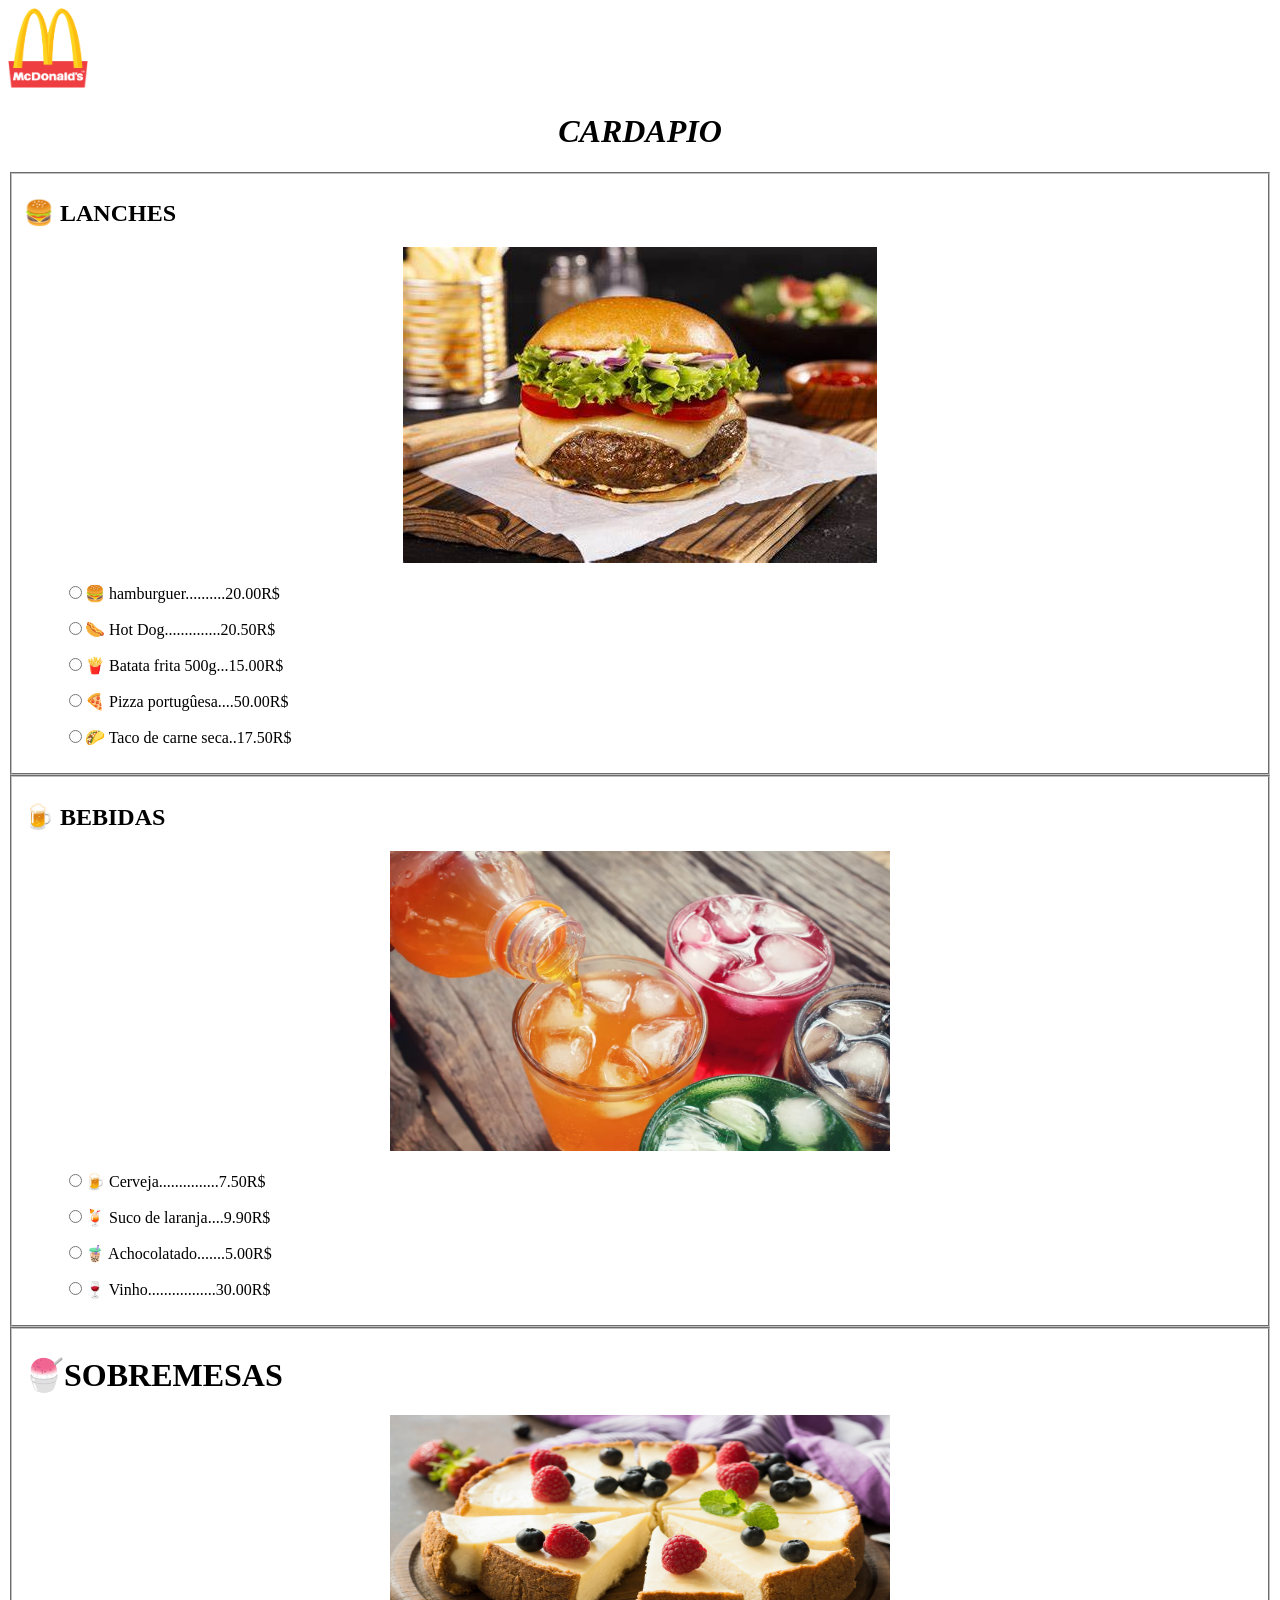
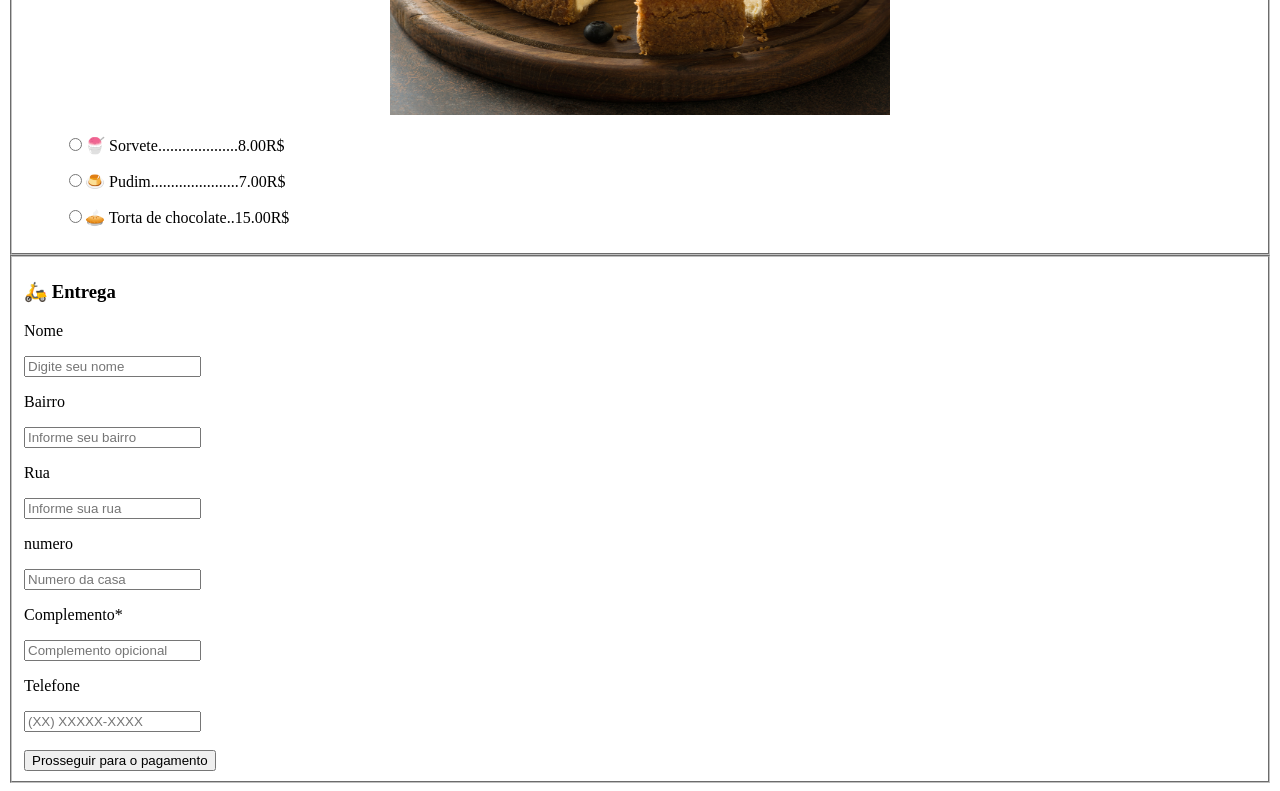
==== index.html @ 707173cb "Atualização do arquivo index e correções" ====
<!DOCTYPE html>
<html lang="pt-br">
<head>
<div>
    <meta charset="UTF-8">
    <meta name="viewport" content="width=device-width, initial-scale=1.0">
    <title>Menu</title>
    <img src="/imagens/mcdonalds_PNG9.png" width="80" height="80"> <center><h1><i><strong>CARDAPIO </strong></i></h1></center>
</div>
    </head>

<body>
    <div class="LANCHES">
    <fieldset>
    <h2><strong>🍔 LANCHES</strong></h2> <center><img src="/imagens/OIP.jpeg"></center>
    <ul><input type="radio" />🍔 hamburguer..........20.00R$</ul>
    <ul><input type="radio" />🌭 Hot Dog..............20.50R$</ul>
    <ul><input type="radio" />🍟 Batata frita 500g...15.00R$</ul>
    <ul><input type="radio" />🍕 Pizza portugûesa....50.00R$</ul>
    <ul><input type="radio" />🌮 Taco de carne seca..17.50R$</ul>
        </fieldset>
    </div>
    <div class="BEBIDAS">
     <fieldset>
     <h2><strong>🍺 BEBIDAS</strong></h2>
     <center><img src="/imagens/whatsapp-image-2021-01-12-at-09.49.39.webp" width="500" height="300"></center>
     <ul><input type="radio" />🍺 Cerveja...............7.50R$</ul>
     <ul><input type="radio" />🍹 Suco de laranja....9.90R$</ul>
     <ul><input type="radio" />🧋 Achocolatado.......5.00R$</ul>
     <ul><input type="radio" />🍷 Vinho.................30.00R$</ul>
    </fieldset>
    </div>
    <div class="SOBREMESAS">
    <fieldset>
    <h1><strong> 🍧SOBREMESAS</strong></h1>
    <center><img src="/imagens/sobremesas.jpeg" width="500" height="300"></center>
    <ul><input type="radio" />🍧 Sorvete....................8.00R$</ul>
    <ul><input type="radio" />🍮 Pudim......................7.00R$</ul>
    <ul><input type="radio" />🥧 Torta de chocolate..15.00R$</ul>
     </fieldset>
    </div>
    <div class="Entrega">
        <fieldset>
            <h3><strong>🛵 Entrega</strong></h3>
            <p>Nome</p><input type="text" placeholder="Digite seu nome" /><br/>
            <p>Bairro</p><input type="text" placeholder="Informe seu bairro" /><br/>
            <p>Rua</p><input type="text" placeholder="Informe sua rua" /><br/>
            <p>numero</p><input type="number" placeholder="Numero da casa"/><br/>
            <p>Complemento*</p><input type="text" placeholder="Complemento opicional" /><br/>
            <p>Telefone</p><input type="tel" placeholder="(XX) XXXXX-XXXX"><br/>
            <br/>
            <input type="submit" value="Prosseguir para o pagamento" />



        </fieldset>
    </div>

    
    
</body>
</html>
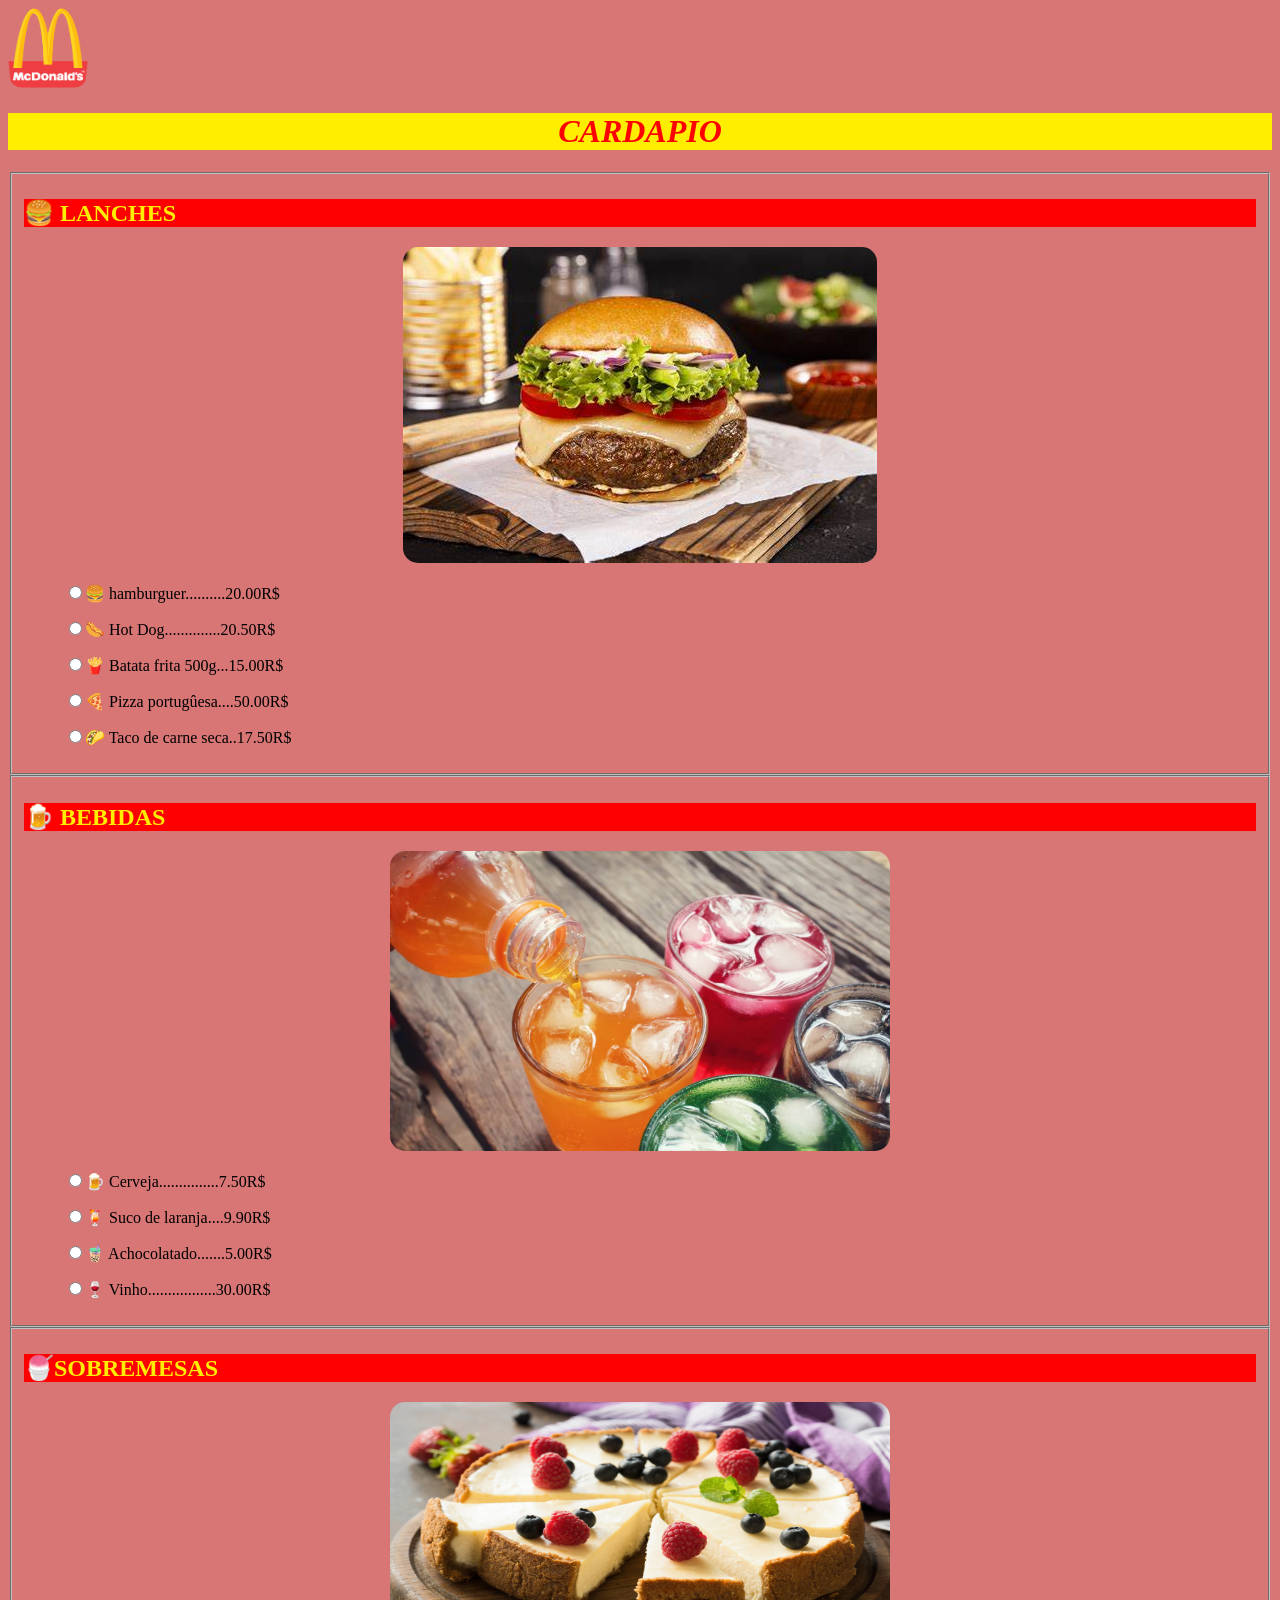
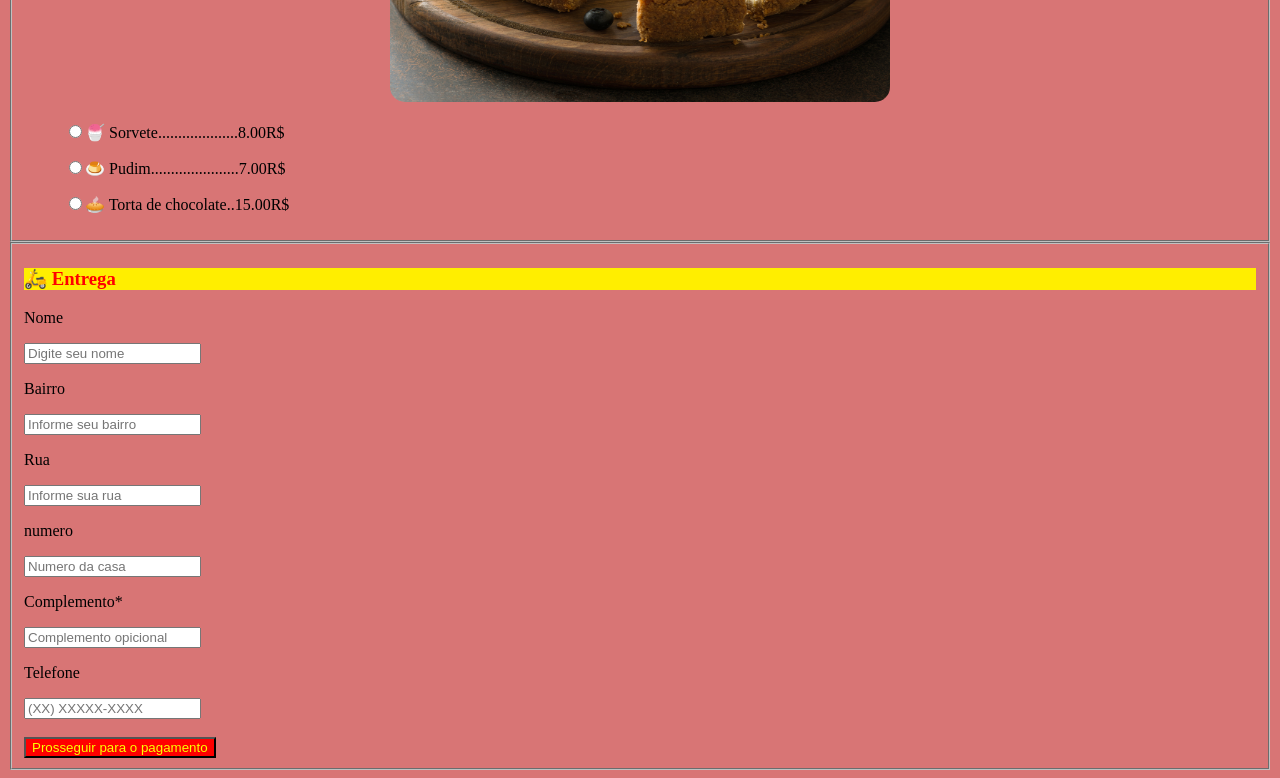
==== commit 502a14b1: "Atualização cores" ====
--- a/index.html
+++ b/index.html
@@ -4,12 +4,15 @@
 <div>
     <meta charset="UTF-8">
     <meta name="viewport" content="width=device-width, initial-scale=1.0">
+    <link rel="stylesheet" href="style.css">
     <title>Menu</title>
-    <img src="/imagens/mcdonalds_PNG9.png" width="80" height="80"> <center><h1><i><strong>CARDAPIO </strong></i></h1></center>
+    <img src="/imagens/mcdonalds_PNG9.png" width="80" height="80">
 </div>
     </head>
 
 <body>
+    <center><h1><i><strong>CARDAPIO </strong></i></h1></center>
+</div>
     <div class="LANCHES">
     <fieldset>
     <h2><strong>🍔 LANCHES</strong></h2> <center><img src="/imagens/OIP.jpeg"></center>
@@ -32,7 +35,7 @@
     </div>
     <div class="SOBREMESAS">
     <fieldset>
-    <h1><strong> 🍧SOBREMESAS</strong></h1>
+    <h2><strong> 🍧SOBREMESAS</strong></h2>
     <center><img src="/imagens/sobremesas.jpeg" width="500" height="300"></center>
     <ul><input type="radio" />🍧 Sorvete....................8.00R$</ul>
     <ul><input type="radio" />🍮 Pudim......................7.00R$</ul>
@@ -49,7 +52,7 @@
             <p>Complemento*</p><input type="text" placeholder="Complemento opicional" /><br/>
             <p>Telefone</p><input type="tel" placeholder="(XX) XXXXX-XXXX"><br/>
             <br/>
-            <input type="submit" value="Prosseguir para o pagamento" />
+            <input class="cl-p-red" type="submit" value="Prosseguir para o pagamento" />
 
 
 
--- a/style.css
+++ b/style.css
@@ -0,0 +1,22 @@
+h2{
+    background-color: red;
+    color: #ffee00;
+}
+h1{
+    background-color: #ffee00;
+    color: red;
+}
+h3{
+    background-color: #ffee00;
+    color: red;
+}
+.cl-p-red{
+    color: rgb(251, 255, 0);
+    background-color: red;
+}
+img {
+      border-radius: 15px;
+    }
+body{
+          background-color: rgb(216, 117, 117);
+    }
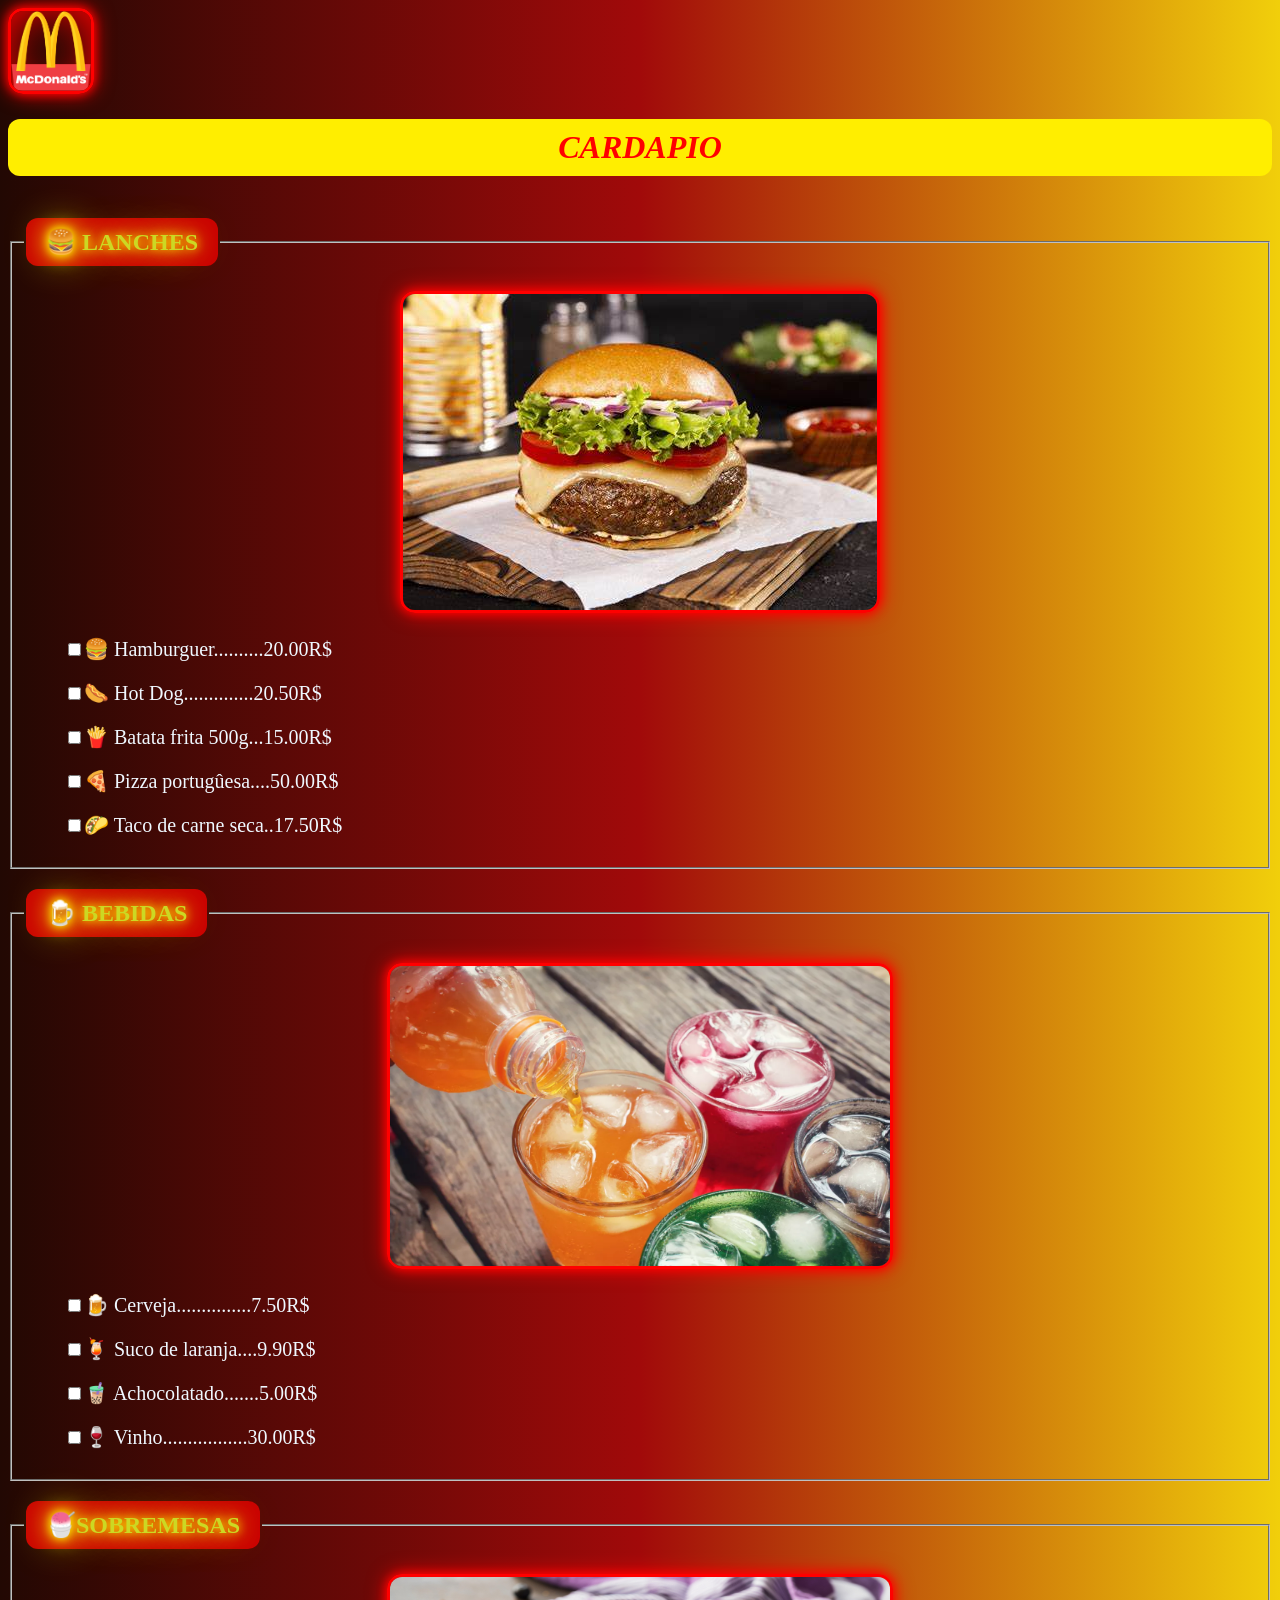
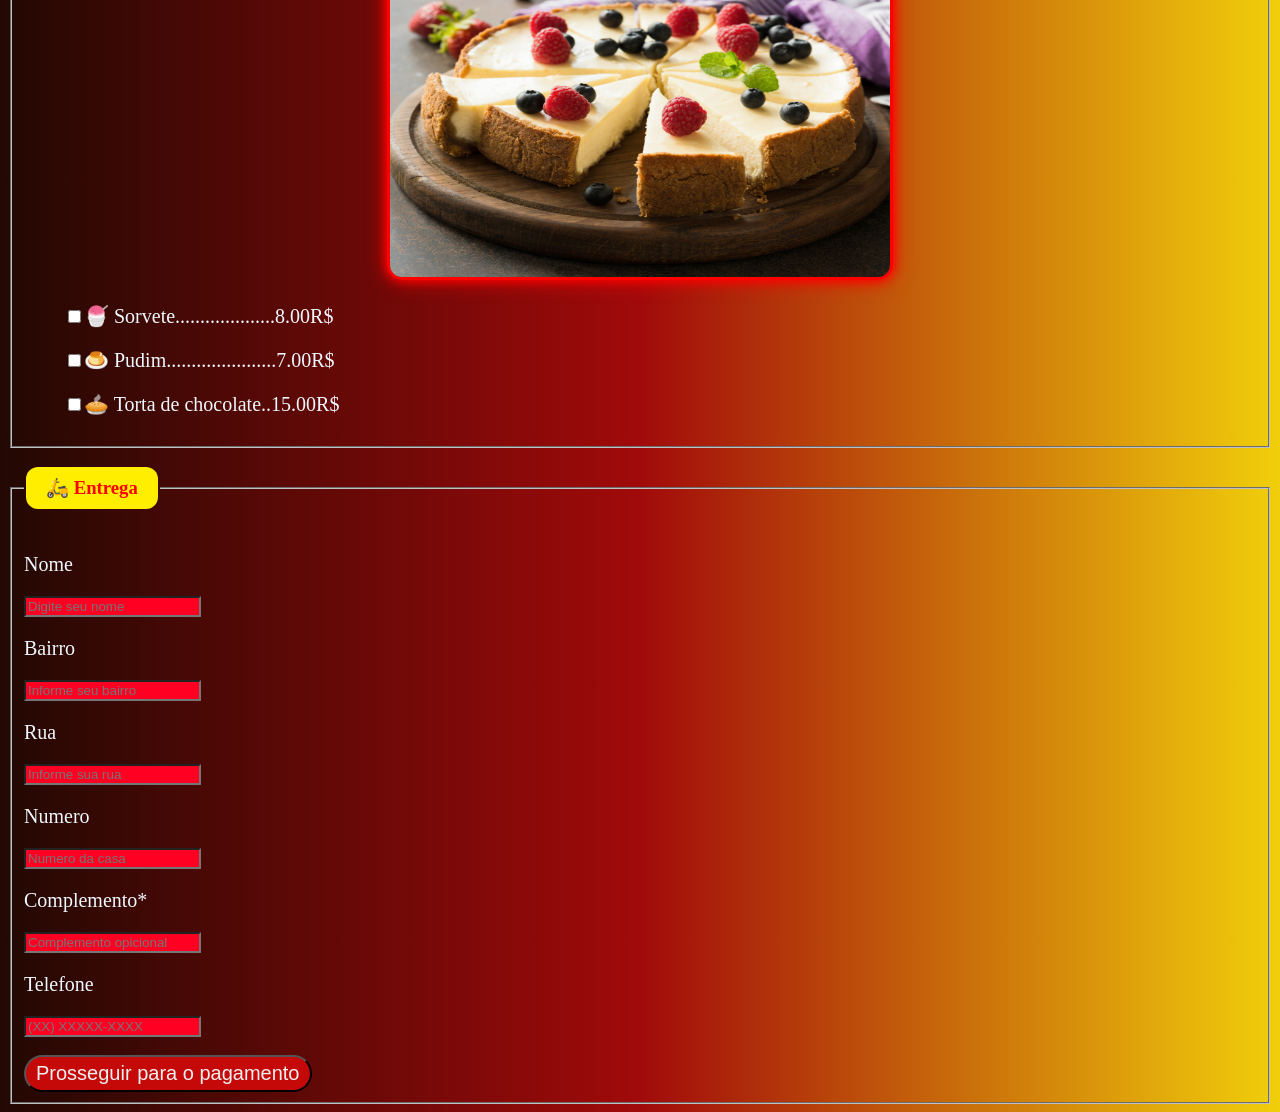
==== commit ec40a2e7: "update19-05 adição de bordas, bordas arredondadas, cores, alteração do tamanho da fonte e algumas al" ====
--- a/index.html
+++ b/index.html
@@ -15,42 +15,43 @@
 </div>
     <div class="LANCHES">
     <fieldset>
-    <h2><strong>🍔 LANCHES</strong></h2> <center><img src="/imagens/OIP.jpeg"></center>
-    <ul><input type="radio" />🍔 hamburguer..........20.00R$</ul>
-    <ul><input type="radio" />🌭 Hot Dog..............20.50R$</ul>
-    <ul><input type="radio" />🍟 Batata frita 500g...15.00R$</ul>
-    <ul><input type="radio" />🍕 Pizza portugûesa....50.00R$</ul>
-    <ul><input type="radio" />🌮 Taco de carne seca..17.50R$</ul>
+    <legend><h2><strong>🍔 LANCHES</strong></h2></legend>
+     <center><img src="/imagens/OIP.jpeg"></center>
+    <ul><input type="checkbox" class="cl-check-red"/>🍔 Hamburguer..........20.00R$</ul>
+    <ul><input type="checkbox" class="cl-check-red"/>🌭 Hot Dog..............20.50R$</ul>
+    <ul><input type="checkbox" class="cl-check-red"/>🍟 Batata frita 500g...15.00R$</ul>
+    <ul><input type="checkbox" class="cl-check-red"/>🍕 Pizza portugûesa....50.00R$</ul>
+    <ul><input type="checkbox" class="cl-check-red"/>🌮 Taco de carne seca..17.50R$</ul>
         </fieldset>
     </div>
     <div class="BEBIDAS">
      <fieldset>
-     <h2><strong>🍺 BEBIDAS</strong></h2>
+     <legend><h2><strong>🍺 BEBIDAS</strong></h2></legend>
      <center><img src="/imagens/whatsapp-image-2021-01-12-at-09.49.39.webp" width="500" height="300"></center>
-     <ul><input type="radio" />🍺 Cerveja...............7.50R$</ul>
-     <ul><input type="radio" />🍹 Suco de laranja....9.90R$</ul>
-     <ul><input type="radio" />🧋 Achocolatado.......5.00R$</ul>
-     <ul><input type="radio" />🍷 Vinho.................30.00R$</ul>
+     <ul><input type="checkbox" class="cl-check-red"/>🍺 Cerveja...............7.50R$</ul>
+     <ul><input type="checkbox" class="cl-check-red"/>🍹 Suco de laranja....9.90R$</ul>
+     <ul><input type="checkbox" class="cl-check-red"/>🧋 Achocolatado.......5.00R$</ul>
+     <ul><input type="checkbox" class="cl-check-red"/>🍷 Vinho.................30.00R$</ul>
     </fieldset>
     </div>
     <div class="SOBREMESAS">
     <fieldset>
-    <h2><strong> 🍧SOBREMESAS</strong></h2>
+    <legend><h2><strong> 🍧SOBREMESAS</strong></h2></legend>
     <center><img src="/imagens/sobremesas.jpeg" width="500" height="300"></center>
-    <ul><input type="radio" />🍧 Sorvete....................8.00R$</ul>
-    <ul><input type="radio" />🍮 Pudim......................7.00R$</ul>
-    <ul><input type="radio" />🥧 Torta de chocolate..15.00R$</ul>
+    <ul><input type="checkbox" class="cl-check-red"/>🍧 Sorvete....................8.00R$</ul>
+    <ul><input type="checkbox" class="cl-check-red"/>🍮 Pudim......................7.00R$</ul>
+    <ul><input type="checkbox" class="cl-check-red"/>🥧 Torta de chocolate..15.00R$</ul>
      </fieldset>
     </div>
     <div class="Entrega">
         <fieldset>
-            <h3><strong>🛵 Entrega</strong></h3>
-            <p>Nome</p><input type="text" placeholder="Digite seu nome" /><br/>
-            <p>Bairro</p><input type="text" placeholder="Informe seu bairro" /><br/>
-            <p>Rua</p><input type="text" placeholder="Informe sua rua" /><br/>
-            <p>numero</p><input type="number" placeholder="Numero da casa"/><br/>
-            <p>Complemento*</p><input type="text" placeholder="Complemento opicional" /><br/>
-            <p>Telefone</p><input type="tel" placeholder="(XX) XXXXX-XXXX"><br/>
+            <legend><h3><strong>🛵 Entrega</strong></h3></legend>
+            <p>Nome</p><input type="text" placeholder="Digite seu nome" class="cl-area-bordo" /><br/>
+            <p>Bairro</p><input type="text" placeholder="Informe seu bairro"class="cl-area-bordo" /><br/>
+            <p>Rua</p><input type="text" placeholder="Informe sua rua" class="cl-area-bordo" /><br/>
+            <p>Numero</p><input type="number" placeholder="Numero da casa" class="cl-area-bordo" /><br/>
+            <p>Complemento*</p><input type="text" placeholder="Complemento opicional" class="cl-area-bordo"/><br/>
+            <p>Telefone</p><input type="tel" placeholder="(XX) XXXXX-XXXX" class="cl-area-bordo"><br/>
             <br/>
             <input class="cl-p-red" type="submit" value="Prosseguir para o pagamento" />
 
--- a/style.css
+++ b/style.css
@@ -1,22 +1,60 @@
 h2{
-    background-color: red;
-    color: #ffee00;
+    background-color: rgb(202, 0, 0);
+    padding: 10px 20px;
+    border-radius: 12px;
+    display: inline-block;
+    color: rgb(204, 216, 35);
+    text-shadow:
+    0 0 10px yellow,
+    0 0 20px yellow,
+    0 0 40px yellow;
 }
 h1{
     background-color: #ffee00;
     color: red;
+    padding: 10px 20px;
+    border-radius: 12px;
+
 }
 h3{
     background-color: #ffee00;
     color: red;
+    padding: 10px 20px;
+    border-radius: 12px;
+    display: inline-block;
 }
 .cl-p-red{
-    color: rgb(251, 255, 0);
-    background-color: red;
+    color: rgb(240, 240, 240);
+    background-color: rgb(197, 9, 9);
+    font-size: 20px;
+    padding: 5px 10px;
+    border-radius: 50px;
+    box-shadow: rgb(255, 255, 255);
 }
 img {
-      border-radius: 15px;
+    border-radius: 15px;
+      border: 3px solid red;
+      box-shadow:
+    0 0 10px red,
+    0 0 20px red,
+    0 0 40px red inset;
     }
 body{
-          background-color: rgb(216, 117, 117);
-    }+          background: linear-gradient(to right, #220803,rgb(161, 10, 10), #f1cf0b);
+}
+p{
+    color: aliceblue;
+    font-size: 20px;
+}
+ul{
+    color: aliceblue;
+    font-size: 20px;
+}
+.cl-area-bordo{
+    color: black;
+    background-color:rgb(255, 0, 34);
+}
+.cl-check-red{
+    accent-color:rgb(255, 0, 55);
+}
+
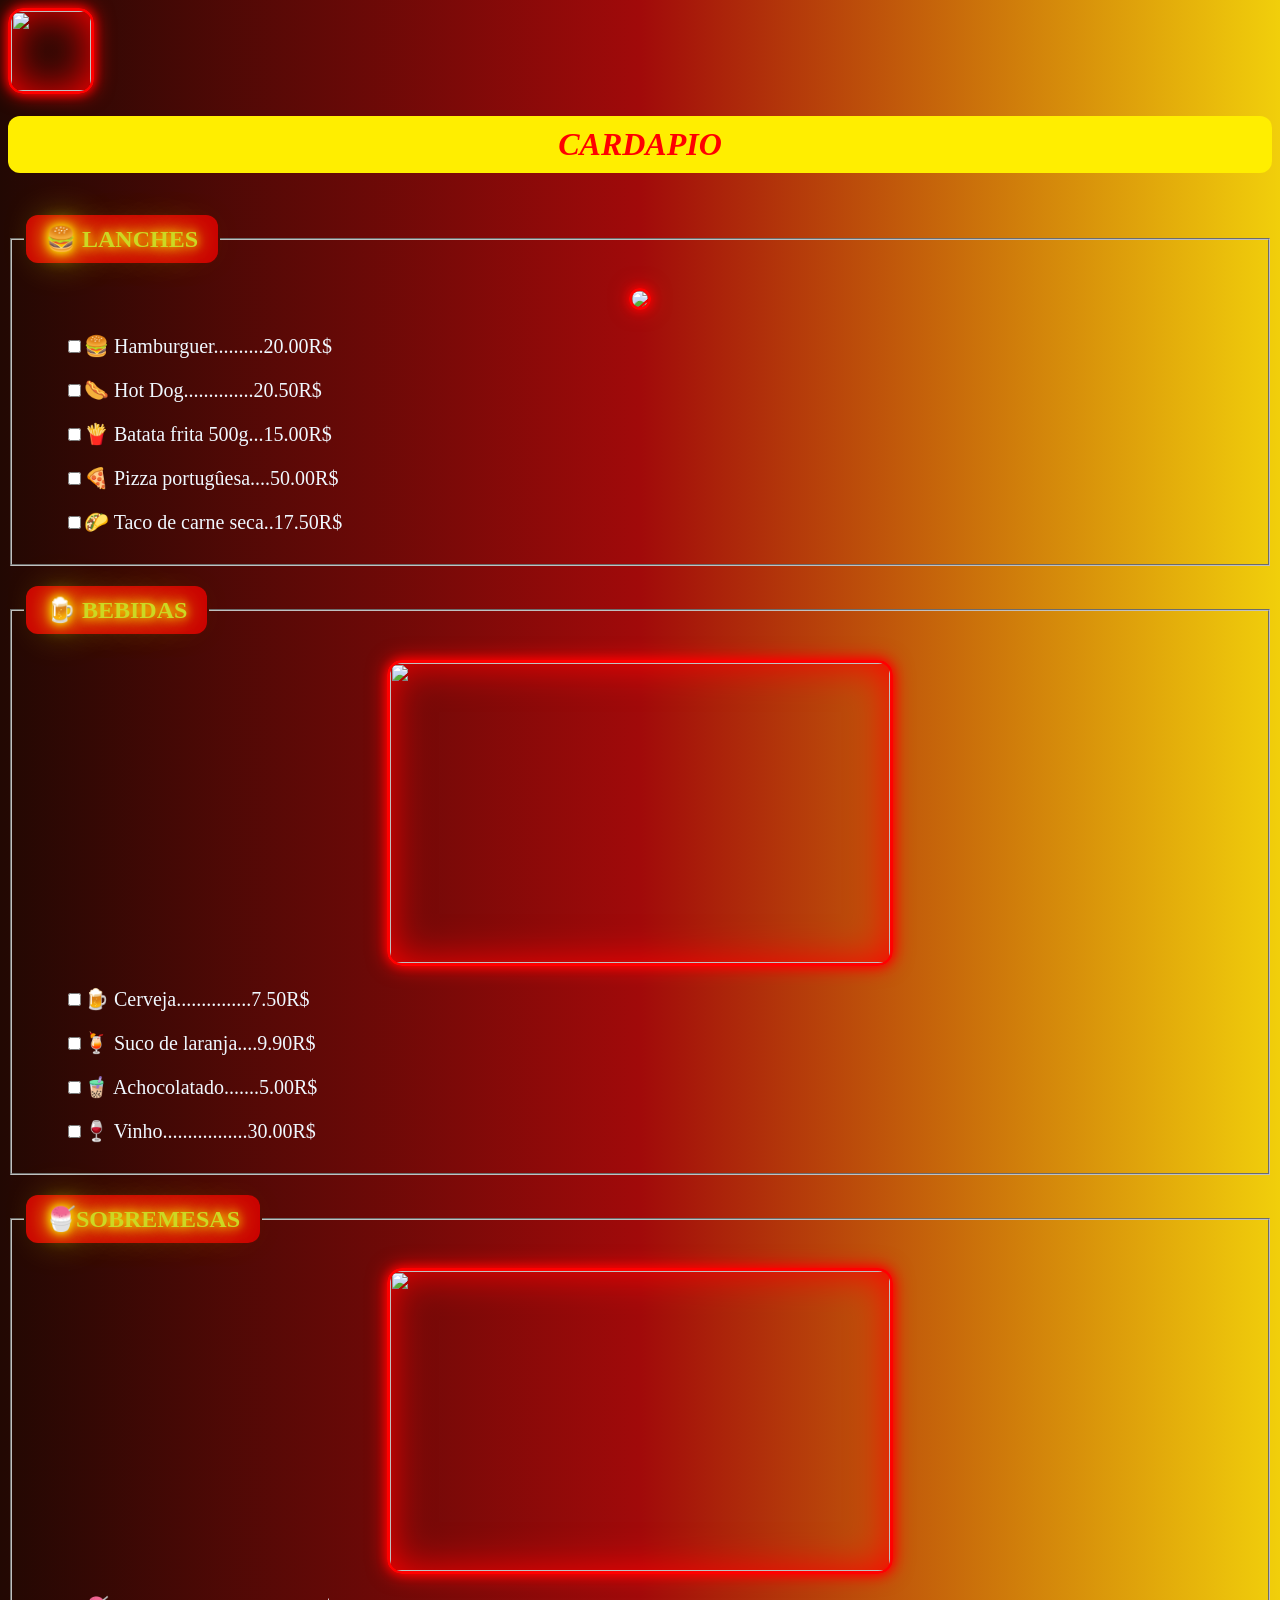
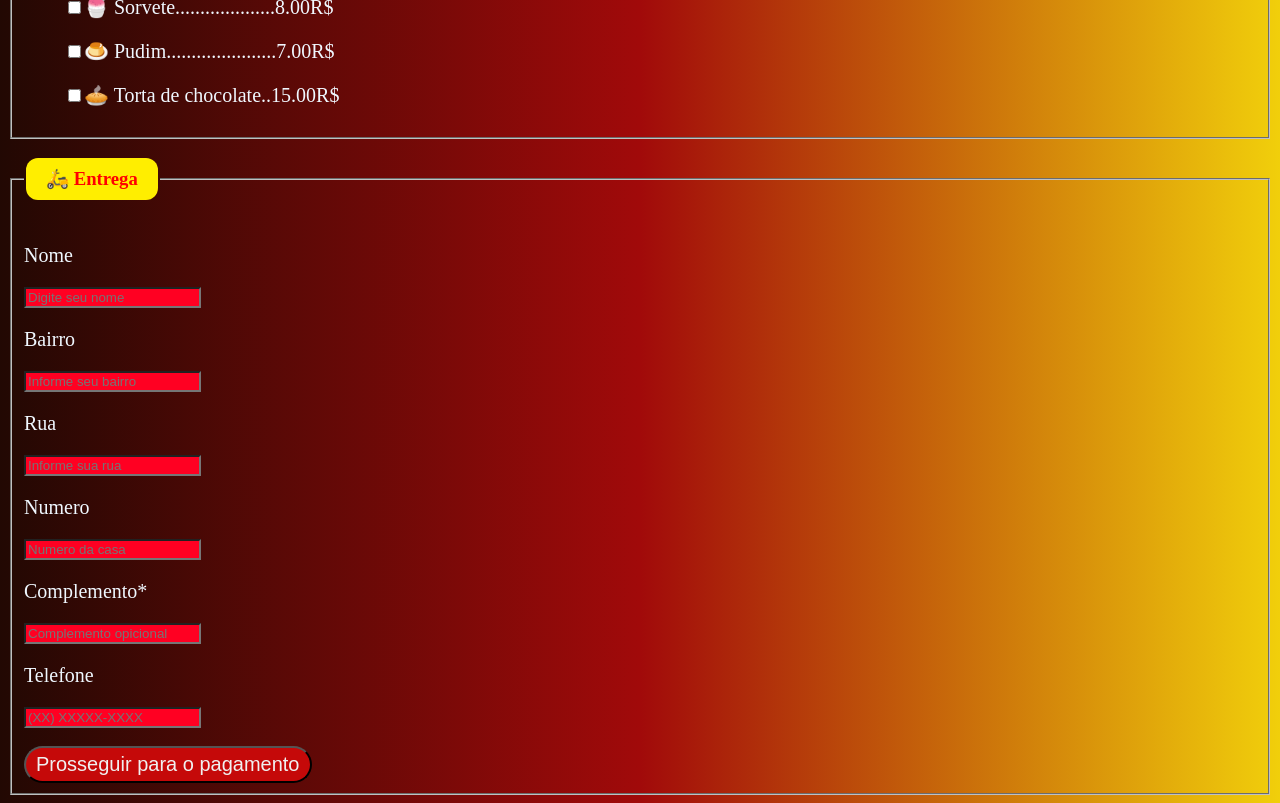
==== commit c04cb790: "Atualização de erro github pages" ====
--- a/index.html
+++ b/index.html
@@ -6,7 +6,7 @@
     <meta name="viewport" content="width=device-width, initial-scale=1.0">
     <link rel="stylesheet" href="style.css">
     <title>Menu</title>
-    <img src="/imagens/mcdonalds_PNG9.png" width="80" height="80">
+    <img src="imagens/Mcdonalds_PNG9.png" width="80" height="80">
 </div>
     </head>
 
@@ -16,7 +16,7 @@
     <div class="LANCHES">
     <fieldset>
     <legend><h2><strong>🍔 LANCHES</strong></h2></legend>
-     <center><img src="/imagens/OIP.jpeg"></center>
+     <center><img src="imagens/oIP.jpeg"></center>
     <ul><input type="checkbox" class="cl-check-red"/>🍔 Hamburguer..........20.00R$</ul>
     <ul><input type="checkbox" class="cl-check-red"/>🌭 Hot Dog..............20.50R$</ul>
     <ul><input type="checkbox" class="cl-check-red"/>🍟 Batata frita 500g...15.00R$</ul>
@@ -27,7 +27,7 @@
     <div class="BEBIDAS">
      <fieldset>
      <legend><h2><strong>🍺 BEBIDAS</strong></h2></legend>
-     <center><img src="/imagens/whatsapp-image-2021-01-12-at-09.49.39.webp" width="500" height="300"></center>
+     <center><img src="/imagens/Whatsapp-image-2021-01-12-at-09.49.39.webp" width="500" height="300"></center>
      <ul><input type="checkbox" class="cl-check-red"/>🍺 Cerveja...............7.50R$</ul>
      <ul><input type="checkbox" class="cl-check-red"/>🍹 Suco de laranja....9.90R$</ul>
      <ul><input type="checkbox" class="cl-check-red"/>🧋 Achocolatado.......5.00R$</ul>
@@ -37,7 +37,7 @@
     <div class="SOBREMESAS">
     <fieldset>
     <legend><h2><strong> 🍧SOBREMESAS</strong></h2></legend>
-    <center><img src="/imagens/sobremesas.jpeg" width="500" height="300"></center>
+    <center><img src="imagens/Sobremesas.jpeg" width="500" height="300"></center>
     <ul><input type="checkbox" class="cl-check-red"/>🍧 Sorvete....................8.00R$</ul>
     <ul><input type="checkbox" class="cl-check-red"/>🍮 Pudim......................7.00R$</ul>
     <ul><input type="checkbox" class="cl-check-red"/>🥧 Torta de chocolate..15.00R$</ul>
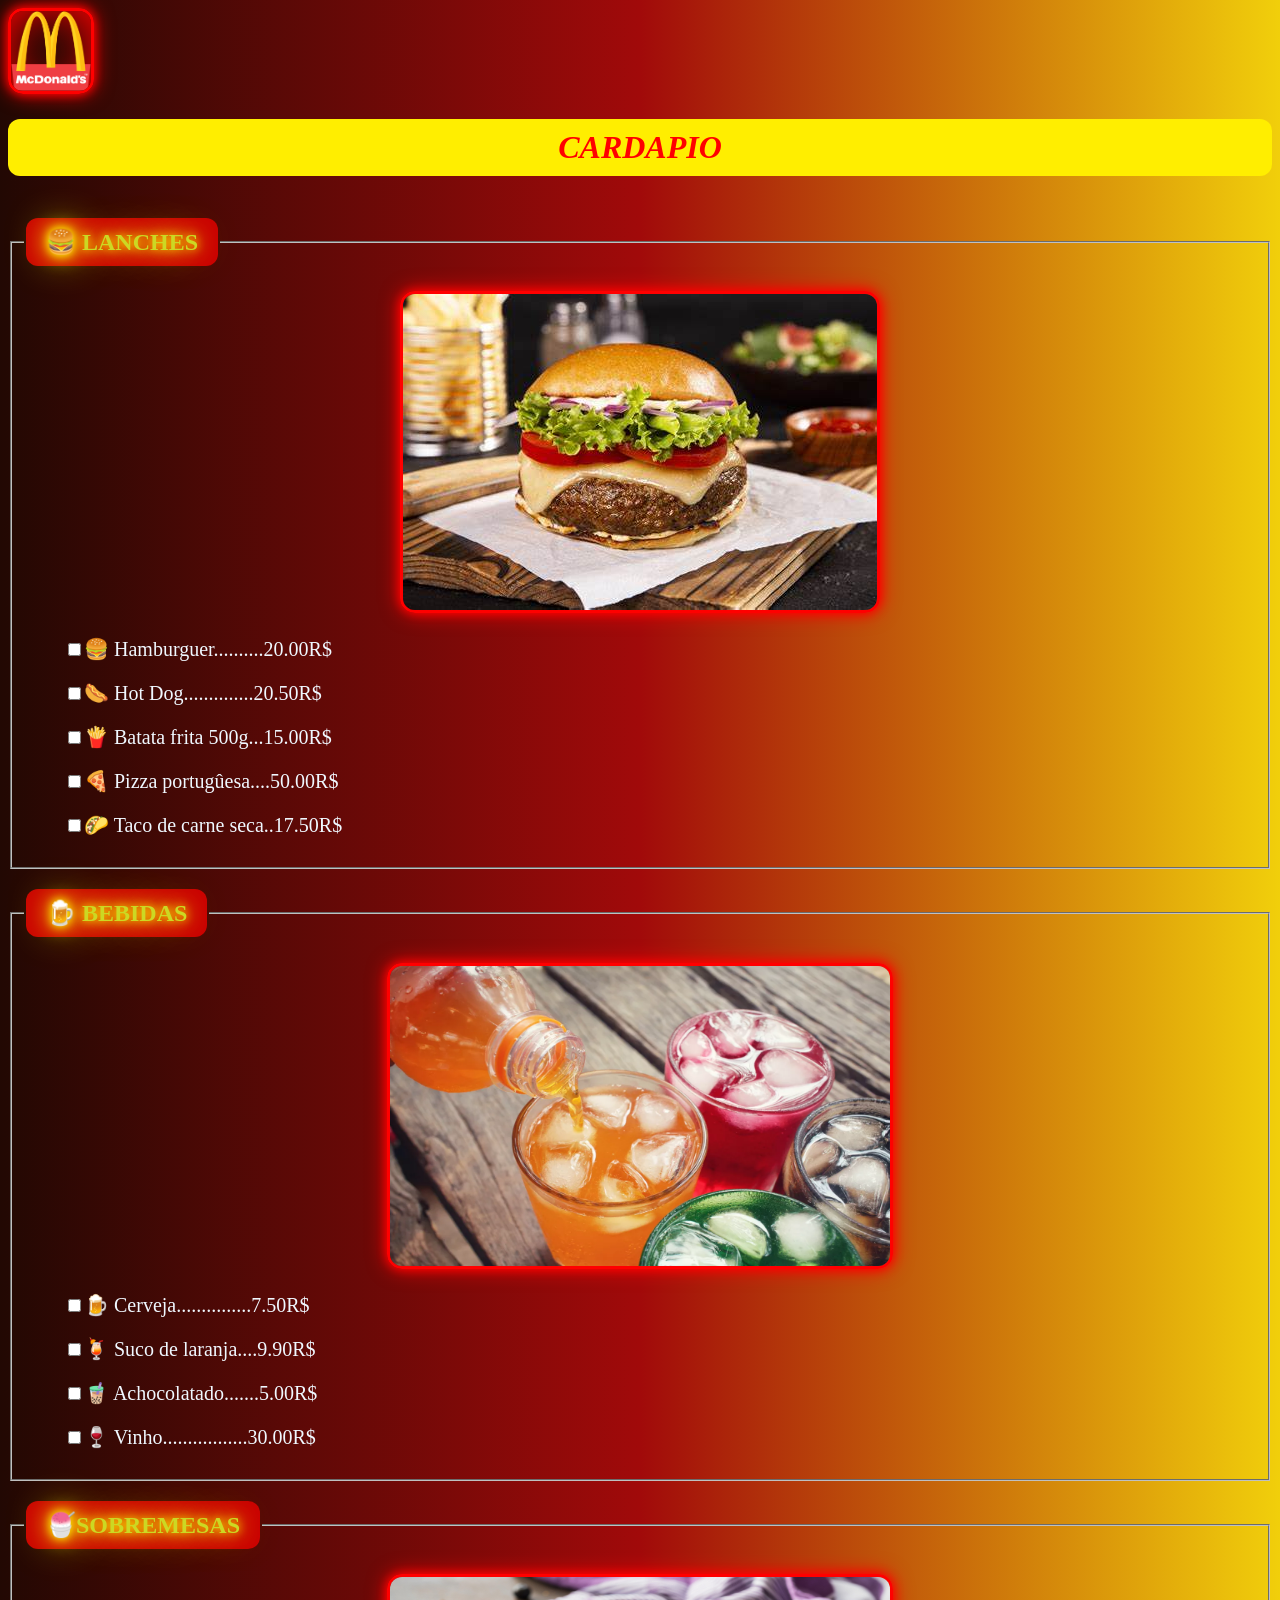
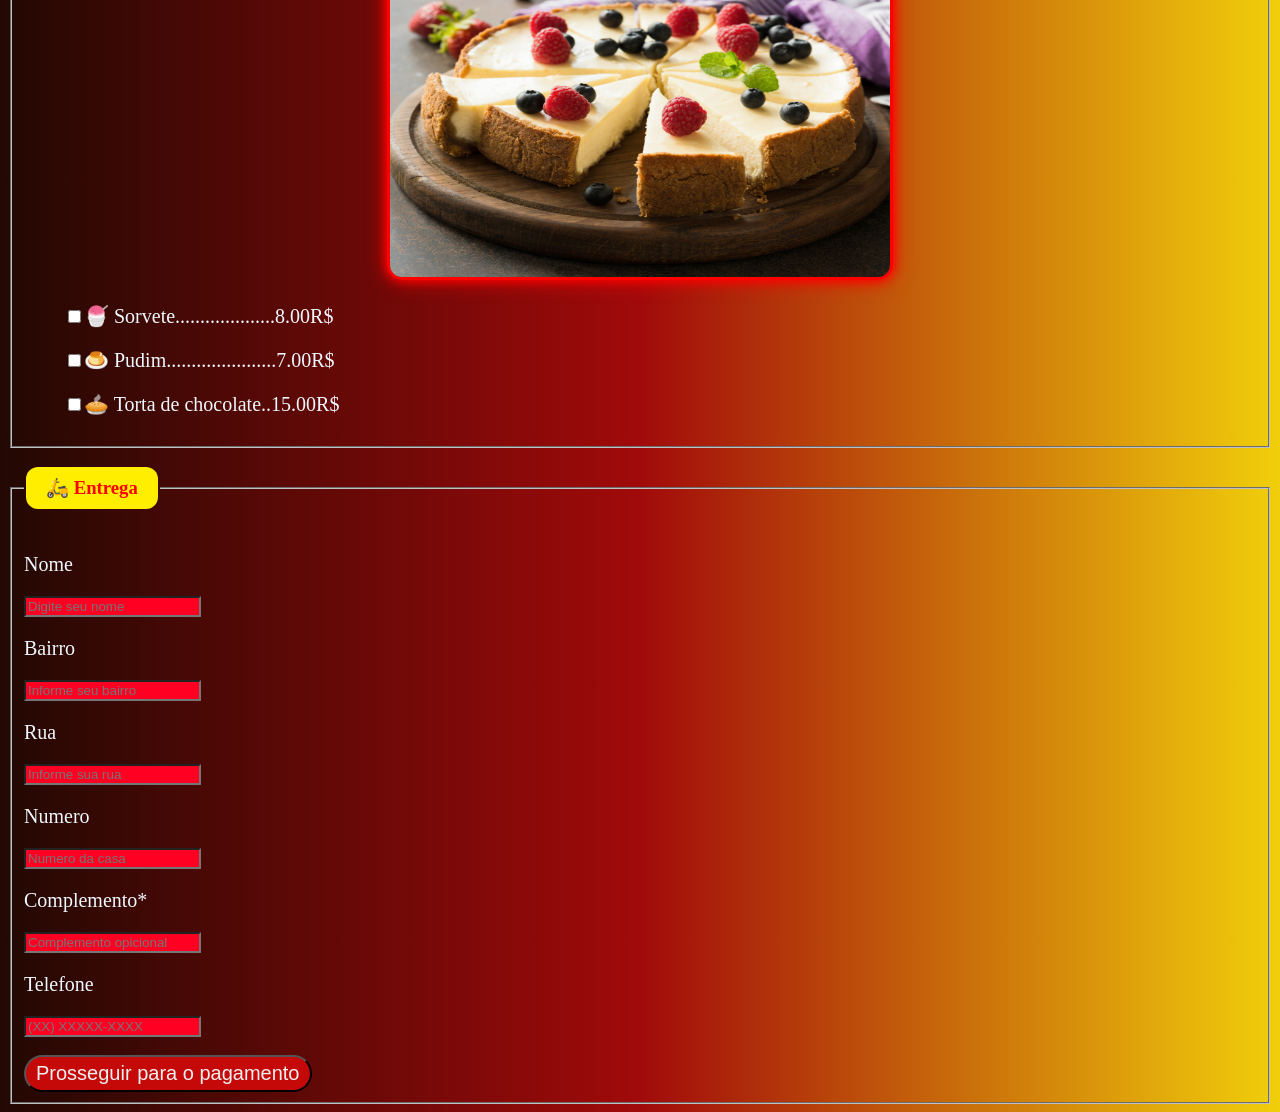
==== commit 886fe1bd: "Att" ====
--- a/index.html
+++ b/index.html
@@ -6,7 +6,7 @@
     <meta name="viewport" content="width=device-width, initial-scale=1.0">
     <link rel="stylesheet" href="style.css">
     <title>Menu</title>
-    <img src="imagens/Mcdonalds_PNG9.png" width="80" height="80">
+    <img src="/images/Mcdonalds_PNG9.png" width="80" height="80">
 </div>
     </head>
 
@@ -16,7 +16,7 @@
     <div class="LANCHES">
     <fieldset>
     <legend><h2><strong>🍔 LANCHES</strong></h2></legend>
-     <center><img src="imagens/oIP.jpeg"></center>
+     <center><img src="/images/oIP.jpeg"></center>
     <ul><input type="checkbox" class="cl-check-red"/>🍔 Hamburguer..........20.00R$</ul>
     <ul><input type="checkbox" class="cl-check-red"/>🌭 Hot Dog..............20.50R$</ul>
     <ul><input type="checkbox" class="cl-check-red"/>🍟 Batata frita 500g...15.00R$</ul>
@@ -27,7 +27,7 @@
     <div class="BEBIDAS">
      <fieldset>
      <legend><h2><strong>🍺 BEBIDAS</strong></h2></legend>
-     <center><img src="/imagens/Whatsapp-image-2021-01-12-at-09.49.39.webp" width="500" height="300"></center>
+     <center><img src="/images/Whatsapp-image-2021-01-12-at-09.49.39.webp" width="500" height="300"></center>
      <ul><input type="checkbox" class="cl-check-red"/>🍺 Cerveja...............7.50R$</ul>
      <ul><input type="checkbox" class="cl-check-red"/>🍹 Suco de laranja....9.90R$</ul>
      <ul><input type="checkbox" class="cl-check-red"/>🧋 Achocolatado.......5.00R$</ul>
@@ -37,7 +37,7 @@
     <div class="SOBREMESAS">
     <fieldset>
     <legend><h2><strong> 🍧SOBREMESAS</strong></h2></legend>
-    <center><img src="imagens/Sobremesas.jpeg" width="500" height="300"></center>
+    <center><img src="/images/Sobremesas.jpeg" width="500" height="300"></center>
     <ul><input type="checkbox" class="cl-check-red"/>🍧 Sorvete....................8.00R$</ul>
     <ul><input type="checkbox" class="cl-check-red"/>🍮 Pudim......................7.00R$</ul>
     <ul><input type="checkbox" class="cl-check-red"/>🥧 Torta de chocolate..15.00R$</ul>
